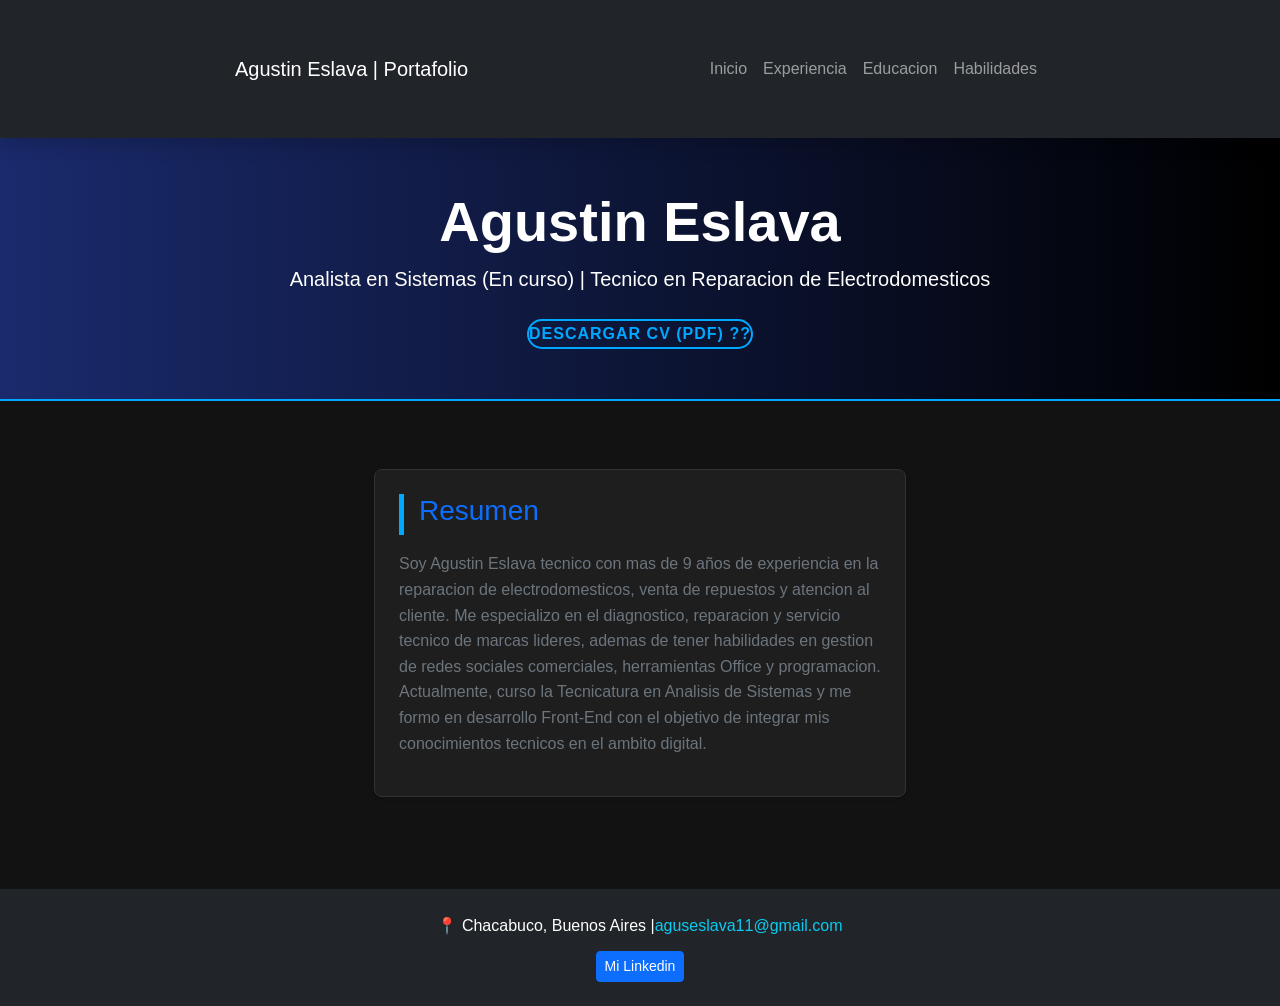
==== index.html @ c9cbd0c2 "Creacion boton descarga y style.css" ====
<!DOCTYPE html>
<html lang="en">
<head>
    <meta charset="UTF-8">
    <meta name="viewport" content="width=device-width, initial-scale=1.0">
    <title>Agustin Eslava | Portafolio</title>
    <link rel="stylesheet" href="style.css">
    <link href="https://cdn.jsdelivr.net/npm/bootstrap@5.3.0/dist/css/bootstrap.min.css" rel="stylesheet">
    <link rel="stylesheet" href="style.css">
</head>
<body>
    <nav class="navbar navbar-expand-lg navbar-dark bg-dark sticky-top shadow">
        <div class="container">
            <a class="navbar-brand" fw-bold href="index.html">Agustin Eslava | Portafolio</a>
            <button class="navbar-toggler" type="button" data-bs-toggle="collapse" data-bs-target="#navbarNav">
                <span class="navbar-toggler-icon"></span>
            </button>

            <div class="collapse navbar-collapse" id="navbarNav">
                <ul class="navbar-nav ms-auto">
                    <li class="nav-item"><a class="nav-link" href="index.html">Inicio</a></li>
                    <li class="nav-item"><a class="nav-link" href="experiencia.html">Experiencia</a></li>
                    <li class="nav-item"><a class="nav-link" href="educacion.html">Educacion</a></li>
                    <li class="nav-item"><a class="nav-link" href="habilidades.html">Habilidades</a></li>

                </ul>
            </div>
        </div>
    </nav>

    <header >
        <h1 class="display-4 fw-bold">Agustin Eslava</h1>
        <p class="lead"> Analista en Sistemas (En curso) | Tecnico en Reparacion de Electrodomesticos</p>
  

    <div class="mt-4">
        <a href="" download="" class="btn-descarga">
            Descargar CV (PDF) ??
        </a>
    </div>
    </header>

    <div class="container my-5">
        <div class="row">
            <div class="col-lg-8 mx-auto">

                <section id="resumen" class="p-4 shadow-sm rounden-3 mb-4">
                    <h2 class="h3 text-primary border-buttom pb-2">Resumen</h2>
                        <p class="text-secondary mt-3">
                            Soy Agustin Eslava tecnico con mas de 9 años de experiencia en la reparacion
                            de electrodomesticos, venta de repuestos y atencion al cliente.
                            Me especializo en el diagnostico, reparacion y servicio tecnico de marcas lideres,
                            ademas de tener habilidades en gestion de redes sociales comerciales, herramientas Office y programacion.
                            Actualmente, curso la Tecnicatura en Analisis de Sistemas y me formo en desarrollo Front-End con el objetivo de integrar mis conocimientos tecnicos en el ambito digital.
                        </p>
                </section>
            </div>
        </div>
    </div>
    
    <footer class="bg-dark text-white text-center py-4 mt-5">
        <p class="mb-1">📍 Chacabuco, Buenos Aires |<a href="maito:aguseslava11@gmail.com" class="text-info">aguseslava11@gmail.com</a> </p>
        <p class="mb-0">
            <a href="https://www.linkedin.com/in/agustin-eslava-4a9761300/" class="btn btn-primary btn-sm mt-2"> Mi Linkedin</a>
        </p>
    </footer>

    <script src="https://cdn.jsdelivr.net/npm/bootstrap@5.3.0/dist/js/bootstrap.bundle.min.js"></script>

</body>
</html>
---- style.css ----
:root{
    --primary: #00a8ff;
    --bg-dark: #121212;
    --card-bg: #1e1e1e;
    --text-color: #e0e0e0;
}

body{
  font-family: 'Segoe UI', sans-serif;
  background-color: var(--bg-dark);
  color: var(--text-color);
  margin: 0;
  line-height: 1.6;
}

header{
    background: linear-gradient(to right, #1a2a6c, #000000);
    color: white;
    text-align: center;
    padding: 50px 20px;
    border-bottom: 2px solid var(--primary);
}

.container{
    max-width: 850px;
    margin: 20px auto;
    padding: 20px;
}

section, .card{
    background-color: var(--card-bg);
    padding: 25px;
    margin-bottom: 25px;
    border-radius: 8px;
    box-shadow: 0 4px 10px rgba(0, 0, 0, 0.5);
    border: 1px solid #333;
}

h2{
    color: var(--primary);
    border-left: 5px solid var(--primary);
    padding-left: 15px;
    margin-top: 0;
}

.skills-grid{
    display: flex;
    flex-wrap: wrap;
    gap: 15px;
}

.skills-grid span{
    background-color: var(--primary);
    color: #000000;
    padding: 10px 20px;
    border-radius: 6px;
    font-weight: bold;
    font-size: 0.95rem;
    display: inline-block;
    transition: transform 0.2s;
}

.skills-grid span.soft-skill{
    background-color: transparent;
    border: 2px solid var(--primary);
    color: var(--primary);
}

.text-secondary{
    color: #a0a0a0;
    font-weight: 3000;
}

.experience-list{
    padding-left: 0;
    list-style: none;
}

.experience-list li{
    background-color: rgba(255, 255, 255, 0.05);
    padding: 12px 15px;
    margin-bottom: 10px;
    border-radius: 6px;
    border-left: 3px solid var(--primary);
    color: var(--text-color);
}

.experience-list li span{
    margin-right: 10px;
}

h3.fw-bold{
    letter-spacing: 0.5px;
}

.education-item{
    background: rgba(255, 255, 255, 0.03);
    border-left: 4px solid var(--primary);
}

.education-item h3{
    color: #ffffff;
}

.education-item p{
    color: #b0b0b0;
    margin-bottom: 0;
}

.estado-cursada{
    color: var(--primary);
    font-weight: bold;
    font-style: italic;
}

.card-tittle{
    color: var(--primary);
}

.card-text{
    color: #b0b0b0;
}

footer{
    text-align: center;
    padding: 30px;
    background: #000000;
    color: white;
}

footer a{
    color: var(--primary);
    text-decoration: none;
}

html{
    scroll-behavior: smooth;
}

.btn-descarga{
    display: inline-block;
    padding: 12px 25 px;
    background-color: transparent;
    color: var(--primary);
    border: 2px solid var(--primary);
    border-radius: 30px;
    text-decoration: none;
    font-weight: bold;
    transition: all 0.3s ease;
    text-transform: uppercase;
    letter-spacing: 1px;
}

.btn-descarga:hover{
    background-color: var(--primary);
    color: #121212;
    box-shadow: 0 0 20px rgba(0, 168, 255, 0.4);
    transform: scale(1.05);
}
---- style.css ----
:root{
    --primary: #00a8ff;
    --bg-dark: #121212;
    --card-bg: #1e1e1e;
    --text-color: #e0e0e0;
}

body{
  font-family: 'Segoe UI', sans-serif;
  background-color: var(--bg-dark);
  color: var(--text-color);
  margin: 0;
  line-height: 1.6;
}

header{
    background: linear-gradient(to right, #1a2a6c, #000000);
    color: white;
    text-align: center;
    padding: 50px 20px;
    border-bottom: 2px solid var(--primary);
}

.container{
    max-width: 850px;
    margin: 20px auto;
    padding: 20px;
}

section, .card{
    background-color: var(--card-bg);
    padding: 25px;
    margin-bottom: 25px;
    border-radius: 8px;
    box-shadow: 0 4px 10px rgba(0, 0, 0, 0.5);
    border: 1px solid #333;
}

h2{
    color: var(--primary);
    border-left: 5px solid var(--primary);
    padding-left: 15px;
    margin-top: 0;
}

.skills-grid{
    display: flex;
    flex-wrap: wrap;
    gap: 15px;
}

.skills-grid span{
    background-color: var(--primary);
    color: #000000;
    padding: 10px 20px;
    border-radius: 6px;
    font-weight: bold;
    font-size: 0.95rem;
    display: inline-block;
    transition: transform 0.2s;
}

.skills-grid span.soft-skill{
    background-color: transparent;
    border: 2px solid var(--primary);
    color: var(--primary);
}

.text-secondary{
    color: #a0a0a0;
    font-weight: 3000;
}

.experience-list{
    padding-left: 0;
    list-style: none;
}

.experience-list li{
    background-color: rgba(255, 255, 255, 0.05);
    padding: 12px 15px;
    margin-bottom: 10px;
    border-radius: 6px;
    border-left: 3px solid var(--primary);
    color: var(--text-color);
}

.experience-list li span{
    margin-right: 10px;
}

h3.fw-bold{
    letter-spacing: 0.5px;
}

.education-item{
    background: rgba(255, 255, 255, 0.03);
    border-left: 4px solid var(--primary);
}

.education-item h3{
    color: #ffffff;
}

.education-item p{
    color: #b0b0b0;
    margin-bottom: 0;
}

.estado-cursada{
    color: var(--primary);
    font-weight: bold;
    font-style: italic;
}

.card-tittle{
    color: var(--primary);
}

.card-text{
    color: #b0b0b0;
}

footer{
    text-align: center;
    padding: 30px;
    background: #000000;
    color: white;
}

footer a{
    color: var(--primary);
    text-decoration: none;
}

html{
    scroll-behavior: smooth;
}

.btn-descarga{
    display: inline-block;
    padding: 12px 25 px;
    background-color: transparent;
    color: var(--primary);
    border: 2px solid var(--primary);
    border-radius: 30px;
    text-decoration: none;
    font-weight: bold;
    transition: all 0.3s ease;
    text-transform: uppercase;
    letter-spacing: 1px;
}

.btn-descarga:hover{
    background-color: var(--primary);
    color: #121212;
    box-shadow: 0 0 20px rgba(0, 168, 255, 0.4);
    transform: scale(1.05);
}
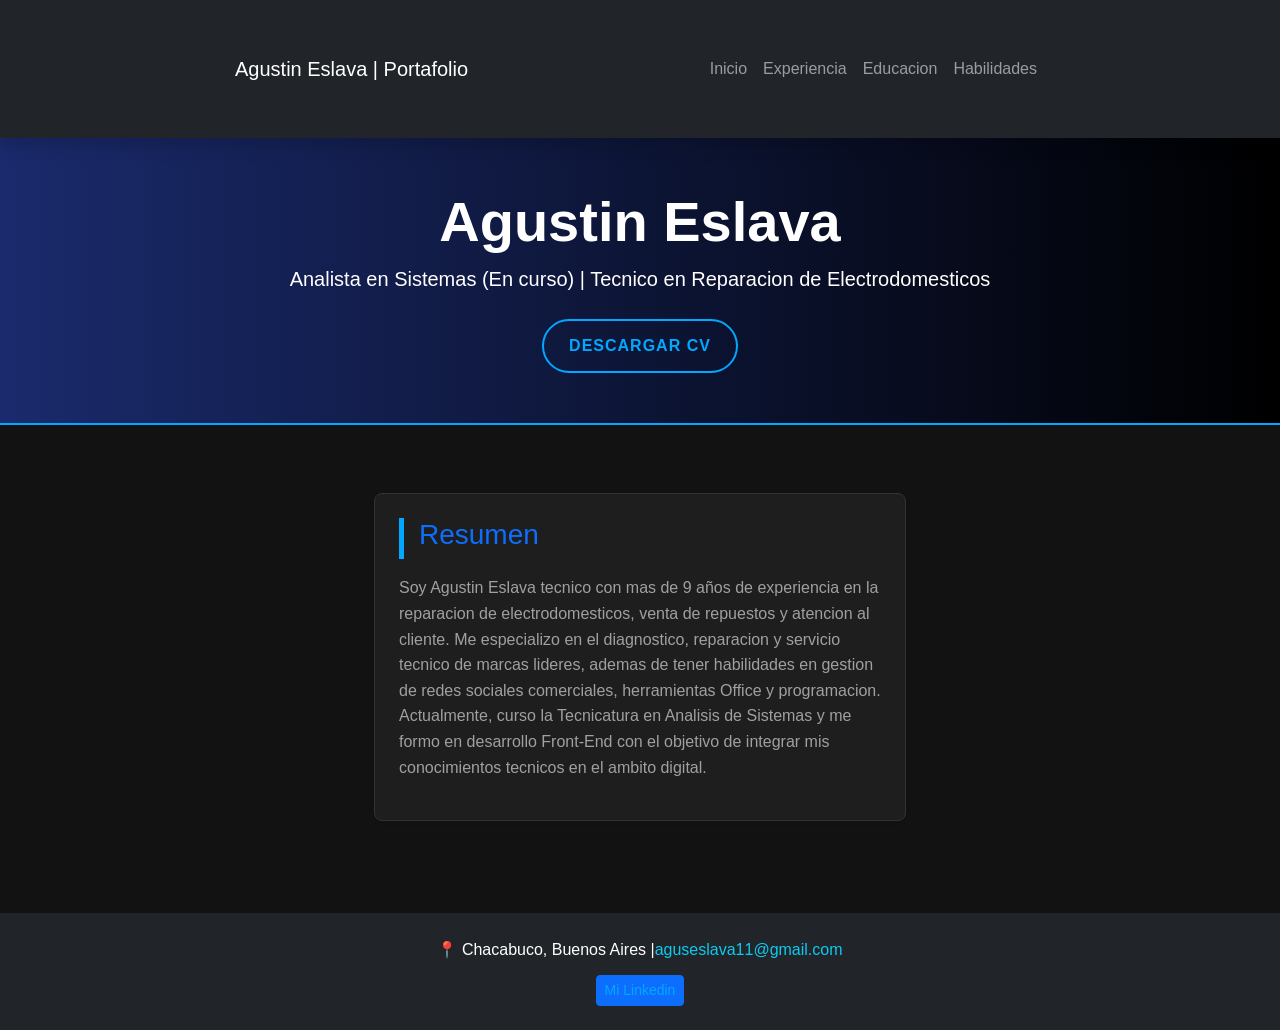
==== commit cf6f8340: "Modificacion CSS" ====
--- a/index.html
+++ b/index.html
@@ -34,8 +34,8 @@
   
 
     <div class="mt-4">
-        <a href="" download="" class="btn-descarga">
-            Descargar CV (PDF) ??
+        <a href="docs/CV_Agustin_Eslava.pdf" download="CV_Agustin_Eslava" class="btn-descarga">
+            Descargar CV 
         </a>
     </div>
     </header>
--- a/style.css
+++ b/style.css
@@ -1,149 +1,162 @@
-:root{
-    --primary: #00a8ff;
-    --bg-dark: #121212;
-    --card-bg: #1e1e1e;
-    --text-color: #e0e0e0;
+:root {
+    --primary: #00a8ff;       /* El azul brillante para los bordes y títulos */
+    --bg-dark: #121212;      /* Fondo principal oscuro */
+    --card-bg: #1e1e1e;      /* Fondo de las secciones */
+    --text-color: #e0e0e0;   /* Texto claro */
 }
 
-body{
-  font-family: 'Segoe UI', sans-serif;
-  background-color: var(--bg-dark);
-  color: var(--text-color);
-  margin: 0;
-  line-height: 1.6;
+body {
+    font-family: 'Segoe UI', sans-serif;
+    background-color: var(--bg-dark) !important;
+    color: var(--text-color) !important;
+    margin: 0;
+    line-height: 1.6;
 }
 
-header{
-    background: linear-gradient(to right, #1a2a6c, #000000);
-    color: white;
+header {
+    background: linear-gradient(to right, #1a2a6c, #000000) !important;
+    color: white !important;
     text-align: center;
     padding: 50px 20px;
     border-bottom: 2px solid var(--primary);
 }
 
-.container{
+.container {
     max-width: 850px;
     margin: 20px auto;
     padding: 20px;
+    
 }
 
-section, .card{
-    background-color: var(--card-bg);
+section, .card {
+    background-color: var(--card-bg) !important;
     padding: 25px;
     margin-bottom: 25px;
     border-radius: 8px;
-    box-shadow: 0 4px 10px rgba(0, 0, 0, 0.5);
-    border: 1px solid #333;
+    box-shadow: 0 4px 10px rgba(0,0,0,0.5) !important;
+    border: 1px solid #333 !important; /* Borde sutil para separar del fondo */
 }
 
-h2{
-    color: var(--primary);
-    border-left: 5px solid var(--primary);
+/* Este es el cambio que pediste para el costado del recuadro */
+h2 {
+    color: var(--primary) !important;
+    border-left: 5px solid var(--primary) !important; /* La barra lateral azul */
     padding-left: 15px;
     margin-top: 0;
 }
 
-.skills-grid{
+/* Esto asegura que las cajas de habilidades usen el flexbox que definiste */
+.skills-grid {
     display: flex;
     flex-wrap: wrap;
     gap: 15px;
 }
 
-.skills-grid span{
-    background-color: var(--primary);
-    color: #000000;
+/* Estilo para habilidades blandas (con borde en vez de fondo sólido) */
+/* Estilo de los recuadros de colores (Técnicas) */
+.skills-grid span {
+    background-color: var(--primary) !important; /* El azul brillante que definiste */
+    color: #000000 !important; /* Texto negro para que resalte sobre el azul */
     padding: 10px 20px;
     border-radius: 6px;
     font-weight: bold;
     font-size: 0.95rem;
     display: inline-block;
-    transition: transform 0.2s;
+    transition: transform 0.2s; /* Efecto visual al pasar el mouse */
 }
 
-.skills-grid span.soft-skill{
-    background-color: transparent;
-    border: 2px solid var(--primary);
-    color: var(--primary);
+/* Estilo específico para las Habilidades Blandas (Solo borde, sin fondo sólido) */
+.skills-grid span.soft-skill {
+    background-color: transparent !important;
+    color: var(--primary) !important;
+    border: 2px solid var(--primary) !important;
 }
 
-.text-secondary{
-    color: #a0a0a0;
-    font-weight: 3000;
+/* Mejora para los títulos secundarios */
+/* Color para los subtítulos (Programación, Soporte, etc) */
+.text-secondary {
+    color: #a0a0a0 !important;
+    font-weight: 300;
 }
 
-.experience-list{
+/* Estilo para la lista de experiencia */
+.experience-list {
+    list-style: none;
     padding-left: 0;
-    list-style: none;
 }
 
-.experience-list li{
-    background-color: rgba(255, 255, 255, 0.05);
+.experience-list li {
+    background-color: rgba(255, 255, 255, 0.05); /* Un fondo muy sutil para cada ítem */
+    margin-bottom: 10px;
     padding: 12px 15px;
-    margin-bottom: 10px;
     border-radius: 6px;
-    border-left: 3px solid var(--primary);
+    border-left: 3px solid var(--primary); /* Una línea azul a la izquierda */
     color: var(--text-color);
 }
 
-.experience-list li span{
+.experience-list li span {
     margin-right: 10px;
 }
 
-h3.fw-bold{
+/* Para que los títulos de las empresas resalten */
+h3.fw-bold {
     letter-spacing: 0.5px;
 }
 
-.education-item{
-    background: rgba(255, 255, 255, 0.03);
-    border-left: 4px solid var(--primary);
+.educacion-item {
+    background: rgba(255, 255, 255, 0.03) !important; /* El fondo sutil que tenías */
+    border-left: 4px solid var(--primary); /* Un detalle visual para resaltar */
 }
 
-.education-item h3{
-    color: #ffffff;
+.educacion-item h3 {
+    color: #ffffff !important; /* Forzamos el blanco para el título */
 }
 
-.education-item p{
-    color: #b0b0b0;
+.educacion-item p {
+    color: #b0b0b0 !important; /* El gris secundario */
     margin-bottom: 0;
 }
 
-.estado-cursada{
-    color: var(--primary);
+/* El texto "En curso" */
+.estado-cursada {
+    color: var(--primary) !important;
     font-weight: bold;
     font-style: italic;
 }
 
-.card-tittle{
-    color: var(--primary);
+/* Estilo para los títulos de las Cards de certificación */
+.card-title {
+    color: var(--primary) !important;
 }
 
-.card-text{
-    color: #b0b0b0;
+.card-text {
+    color: #b0b0b0 !important;
 }
 
-footer{
+footer {
     text-align: center;
     padding: 30px;
-    background: #000000;
+    background: #000000 !important;
     color: white;
 }
 
-footer a{
-    color: var(--primary);
+footer a {
+    color: var(--primary) !important;
     text-decoration: none;
 }
 
-html{
+/* Suavizar el scroll al usar la Navbar */
+html {
     scroll-behavior: smooth;
 }
-
-.btn-descarga{
+ 
+.btn-descarga {
     display: inline-block;
-    padding: 12px 25 px;
+    padding: 12px 25px;
     background-color: transparent;
-    color: var(--primary);
+    color: var(--primary) !important;
     border: 2px solid var(--primary);
-    border-radius: 30px;
+    border-radius: 30px; /* Bordes redondeados modernos */
     text-decoration: none;
     font-weight: bold;
     transition: all 0.3s ease;
@@ -151,9 +164,9 @@
     letter-spacing: 1px;
 }
 
-.btn-descarga:hover{
+.btn-descarga:hover {
     background-color: var(--primary);
-    color: #121212;
-    box-shadow: 0 0 20px rgba(0, 168, 255, 0.4);
-    transform: scale(1.05);
-}
+    color: #121212 !important; /* El texto se vuelve oscuro al pasar el mouse */
+    box-shadow: 0 0 20px rgba(0, 168, 255, 0.4); /* Efecto de brillo azul */
+    transform: scale(1.05); /* Se agranda apenas un poquito */
+}
--- a/style.css
+++ b/style.css
@@ -1,149 +1,162 @@
-:root{
-    --primary: #00a8ff;
-    --bg-dark: #121212;
-    --card-bg: #1e1e1e;
-    --text-color: #e0e0e0;
+:root {
+    --primary: #00a8ff;       /* El azul brillante para los bordes y títulos */
+    --bg-dark: #121212;      /* Fondo principal oscuro */
+    --card-bg: #1e1e1e;      /* Fondo de las secciones */
+    --text-color: #e0e0e0;   /* Texto claro */
 }
 
-body{
-  font-family: 'Segoe UI', sans-serif;
-  background-color: var(--bg-dark);
-  color: var(--text-color);
-  margin: 0;
-  line-height: 1.6;
+body {
+    font-family: 'Segoe UI', sans-serif;
+    background-color: var(--bg-dark) !important;
+    color: var(--text-color) !important;
+    margin: 0;
+    line-height: 1.6;
 }
 
-header{
-    background: linear-gradient(to right, #1a2a6c, #000000);
-    color: white;
+header {
+    background: linear-gradient(to right, #1a2a6c, #000000) !important;
+    color: white !important;
     text-align: center;
     padding: 50px 20px;
     border-bottom: 2px solid var(--primary);
 }
 
-.container{
+.container {
     max-width: 850px;
     margin: 20px auto;
     padding: 20px;
+    
 }
 
-section, .card{
-    background-color: var(--card-bg);
+section, .card {
+    background-color: var(--card-bg) !important;
     padding: 25px;
     margin-bottom: 25px;
     border-radius: 8px;
-    box-shadow: 0 4px 10px rgba(0, 0, 0, 0.5);
-    border: 1px solid #333;
+    box-shadow: 0 4px 10px rgba(0,0,0,0.5) !important;
+    border: 1px solid #333 !important; /* Borde sutil para separar del fondo */
 }
 
-h2{
-    color: var(--primary);
-    border-left: 5px solid var(--primary);
+/* Este es el cambio que pediste para el costado del recuadro */
+h2 {
+    color: var(--primary) !important;
+    border-left: 5px solid var(--primary) !important; /* La barra lateral azul */
     padding-left: 15px;
     margin-top: 0;
 }
 
-.skills-grid{
+/* Esto asegura que las cajas de habilidades usen el flexbox que definiste */
+.skills-grid {
     display: flex;
     flex-wrap: wrap;
     gap: 15px;
 }
 
-.skills-grid span{
-    background-color: var(--primary);
-    color: #000000;
+/* Estilo para habilidades blandas (con borde en vez de fondo sólido) */
+/* Estilo de los recuadros de colores (Técnicas) */
+.skills-grid span {
+    background-color: var(--primary) !important; /* El azul brillante que definiste */
+    color: #000000 !important; /* Texto negro para que resalte sobre el azul */
     padding: 10px 20px;
     border-radius: 6px;
     font-weight: bold;
     font-size: 0.95rem;
     display: inline-block;
-    transition: transform 0.2s;
+    transition: transform 0.2s; /* Efecto visual al pasar el mouse */
 }
 
-.skills-grid span.soft-skill{
-    background-color: transparent;
-    border: 2px solid var(--primary);
-    color: var(--primary);
+/* Estilo específico para las Habilidades Blandas (Solo borde, sin fondo sólido) */
+.skills-grid span.soft-skill {
+    background-color: transparent !important;
+    color: var(--primary) !important;
+    border: 2px solid var(--primary) !important;
 }
 
-.text-secondary{
-    color: #a0a0a0;
-    font-weight: 3000;
+/* Mejora para los títulos secundarios */
+/* Color para los subtítulos (Programación, Soporte, etc) */
+.text-secondary {
+    color: #a0a0a0 !important;
+    font-weight: 300;
 }
 
-.experience-list{
+/* Estilo para la lista de experiencia */
+.experience-list {
+    list-style: none;
     padding-left: 0;
-    list-style: none;
 }
 
-.experience-list li{
-    background-color: rgba(255, 255, 255, 0.05);
+.experience-list li {
+    background-color: rgba(255, 255, 255, 0.05); /* Un fondo muy sutil para cada ítem */
+    margin-bottom: 10px;
     padding: 12px 15px;
-    margin-bottom: 10px;
     border-radius: 6px;
-    border-left: 3px solid var(--primary);
+    border-left: 3px solid var(--primary); /* Una línea azul a la izquierda */
     color: var(--text-color);
 }
 
-.experience-list li span{
+.experience-list li span {
     margin-right: 10px;
 }
 
-h3.fw-bold{
+/* Para que los títulos de las empresas resalten */
+h3.fw-bold {
     letter-spacing: 0.5px;
 }
 
-.education-item{
-    background: rgba(255, 255, 255, 0.03);
-    border-left: 4px solid var(--primary);
+.educacion-item {
+    background: rgba(255, 255, 255, 0.03) !important; /* El fondo sutil que tenías */
+    border-left: 4px solid var(--primary); /* Un detalle visual para resaltar */
 }
 
-.education-item h3{
-    color: #ffffff;
+.educacion-item h3 {
+    color: #ffffff !important; /* Forzamos el blanco para el título */
 }
 
-.education-item p{
-    color: #b0b0b0;
+.educacion-item p {
+    color: #b0b0b0 !important; /* El gris secundario */
     margin-bottom: 0;
 }
 
-.estado-cursada{
-    color: var(--primary);
+/* El texto "En curso" */
+.estado-cursada {
+    color: var(--primary) !important;
     font-weight: bold;
     font-style: italic;
 }
 
-.card-tittle{
-    color: var(--primary);
+/* Estilo para los títulos de las Cards de certificación */
+.card-title {
+    color: var(--primary) !important;
 }
 
-.card-text{
-    color: #b0b0b0;
+.card-text {
+    color: #b0b0b0 !important;
 }
 
-footer{
+footer {
     text-align: center;
     padding: 30px;
-    background: #000000;
+    background: #000000 !important;
     color: white;
 }
 
-footer a{
-    color: var(--primary);
+footer a {
+    color: var(--primary) !important;
     text-decoration: none;
 }
 
-html{
+/* Suavizar el scroll al usar la Navbar */
+html {
     scroll-behavior: smooth;
 }
-
-.btn-descarga{
+ 
+.btn-descarga {
     display: inline-block;
-    padding: 12px 25 px;
+    padding: 12px 25px;
     background-color: transparent;
-    color: var(--primary);
+    color: var(--primary) !important;
     border: 2px solid var(--primary);
-    border-radius: 30px;
+    border-radius: 30px; /* Bordes redondeados modernos */
     text-decoration: none;
     font-weight: bold;
     transition: all 0.3s ease;
@@ -151,9 +164,9 @@
     letter-spacing: 1px;
 }
 
-.btn-descarga:hover{
+.btn-descarga:hover {
     background-color: var(--primary);
-    color: #121212;
-    box-shadow: 0 0 20px rgba(0, 168, 255, 0.4);
-    transform: scale(1.05);
-}
+    color: #121212 !important; /* El texto se vuelve oscuro al pasar el mouse */
+    box-shadow: 0 0 20px rgba(0, 168, 255, 0.4); /* Efecto de brillo azul */
+    transform: scale(1.05); /* Se agranda apenas un poquito */
+}
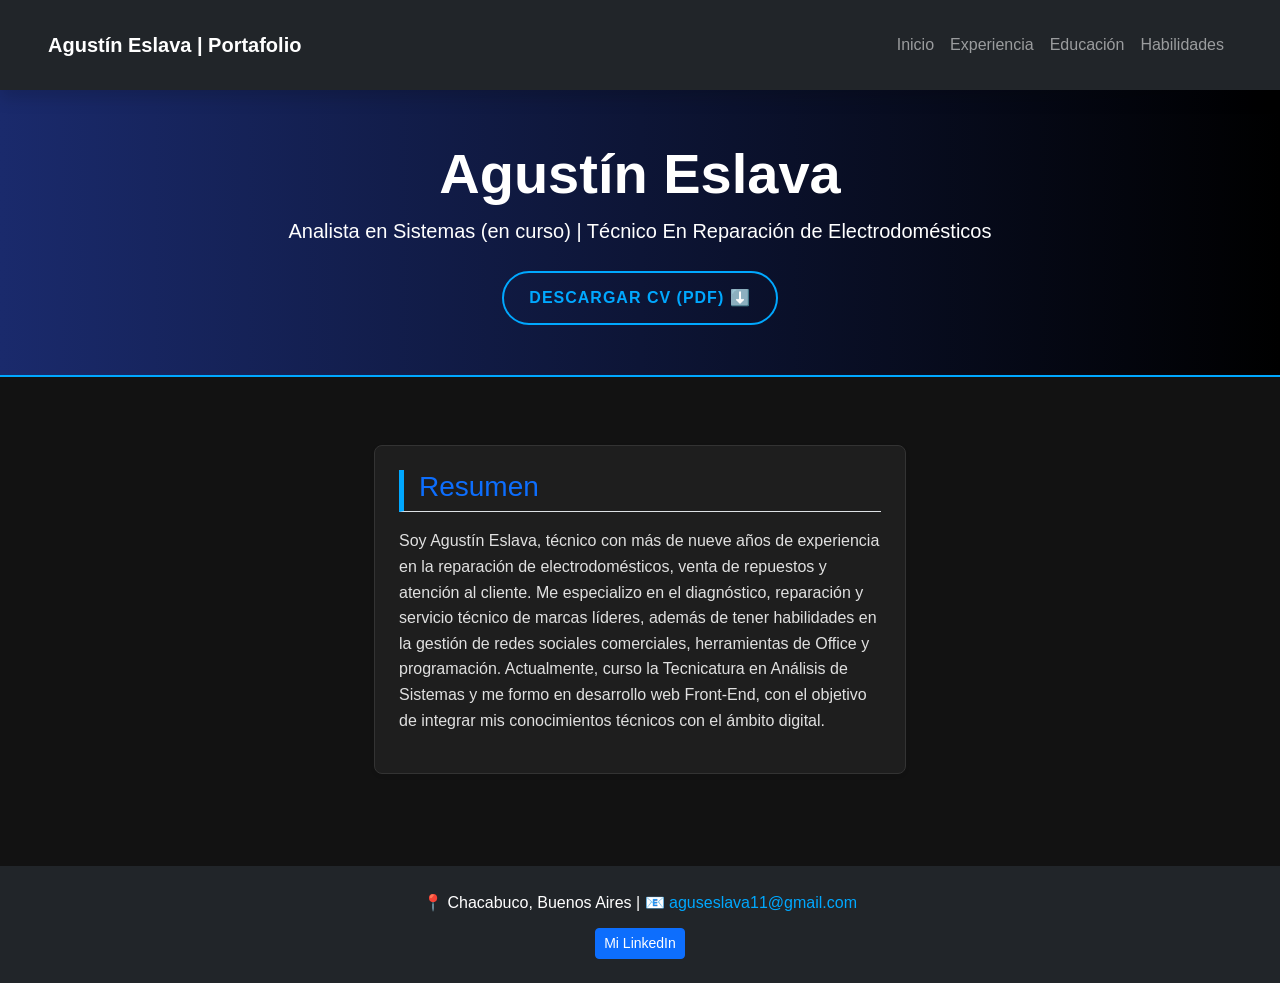
==== commit daf60abd: "Merge pull request #1 from agustineslava/developer Developer" ====
--- a/index.html
+++ b/index.html
@@ -1,71 +1,73 @@
 <!DOCTYPE html>
-<html lang="en">
+<html lang="es">
 <head>
     <meta charset="UTF-8">
     <meta name="viewport" content="width=device-width, initial-scale=1.0">
-    <title>Agustin Eslava | Portafolio</title>
-    <link rel="stylesheet" href="style.css">
+    <title>Agustín Eslava | Portafolio</title>
     <link href="https://cdn.jsdelivr.net/npm/bootstrap@5.3.0/dist/css/bootstrap.min.css" rel="stylesheet">
     <link rel="stylesheet" href="style.css">
 </head>
 <body>
-    <nav class="navbar navbar-expand-lg navbar-dark bg-dark sticky-top shadow">
-        <div class="container">
-            <a class="navbar-brand" fw-bold href="index.html">Agustin Eslava | Portafolio</a>
-            <button class="navbar-toggler" type="button" data-bs-toggle="collapse" data-bs-target="#navbarNav">
-                <span class="navbar-toggler-icon"></span>
-            </button>
+    <nav class="navbar navbar-expand-lg navbar-dark bg-dark sticky-top shadow py-4">
+        <div class="container-fluid px-5">
+        <a class="navbar-brand fw-bold" href="index.html">Agustín Eslava | Portafolio</a>
 
-            <div class="collapse navbar-collapse" id="navbarNav">
-                <ul class="navbar-nav ms-auto">
-                    <li class="nav-item"><a class="nav-link" href="index.html">Inicio</a></li>
-                    <li class="nav-item"><a class="nav-link" href="experiencia.html">Experiencia</a></li>
-                    <li class="nav-item"><a class="nav-link" href="educacion.html">Educacion</a></li>
-                    <li class="nav-item"><a class="nav-link" href="habilidades.html">Habilidades</a></li>
+        <button class="navbar-toggler" type="button" data-bs-toggle="collapse" data-bs-target="#navbarNav">
+            <span class="navbar-toggler-icon"></span>
+        </button>
 
-                </ul>
-            </div>
+        <div class="collapse navbar-collapse" id="navbarNav">
+            <ul class="navbar-nav ms-auto">
+                <li class="nav-item"><a class="nav-link" href="index.html">Inicio</a></li>
+                <li class="nav-item"><a class="nav-link" href="experiencia.html">Experiencia</a></li>
+                <li class="nav-item"><a class="nav-link" href="educacion.html">Educación</a></li>
+                <li class="nav-item"><a class="nav-link" href="habilidades.html">Habilidades</a></li>
+            </ul>
         </div>
-    </nav>
+    </div>
+</nav>
 
-    <header >
-        <h1 class="display-4 fw-bold">Agustin Eslava</h1>
-        <p class="lead"> Analista en Sistemas (En curso) | Tecnico en Reparacion de Electrodomesticos</p>
-  
-
-    <div class="mt-4">
-        <a href="docs/CV_Agustin_Eslava.pdf" download="CV_Agustin_Eslava" class="btn-descarga">
-            Descargar CV 
-        </a>
-    </div>
+    <header>
+        <h1 class="display-4 fw-bold">Agustín Eslava</h1>
+        <p class="lead">Analista en Sistemas (en curso) | Técnico En Reparación de Electrodomésticos</p>
+        <div class="mt-4">
+            <a href="docs/CV_Agustin_Eslava.pdf" download="CV_Agustin_Eslava" class="btn-descarga">
+            Descargar CV (PDF) ⬇️
+            </a>
+        </div>
     </header>
 
     <div class="container my-5">
         <div class="row">
             <div class="col-lg-8 mx-auto">
+                
+                <section id="resumen" class=" p-4 shadow-sm rounded-3 mb-4">
+                    <h2 class="h3 text-primary border-bottom pb-2">Resumen</h2>
+                    <p class="mt-3">
+                        Soy Agustín Eslava, técnico con más de nueve años de experiencia  en la 
+                        reparación de electrodomésticos, venta de repuestos y atención al cliente. 
+                        Me especializo en el diagnóstico, reparación y servicio técnico de marcas líderes, 
+                        además de tener habilidades en la gestión de redes sociales comerciales, herramientas de Office y programación. 
+                        Actualmente, curso la Tecnicatura en Análisis de Sistemas  y me formo en desarrollo web Front-End, 
+                        con el objetivo de integrar mis conocimientos técnicos con el ámbito digital.
+                    </p>
+                </section>
 
-                <section id="resumen" class="p-4 shadow-sm rounden-3 mb-4">
-                    <h2 class="h3 text-primary border-buttom pb-2">Resumen</h2>
-                        <p class="text-secondary mt-3">
-                            Soy Agustin Eslava tecnico con mas de 9 años de experiencia en la reparacion
-                            de electrodomesticos, venta de repuestos y atencion al cliente.
-                            Me especializo en el diagnostico, reparacion y servicio tecnico de marcas lideres,
-                            ademas de tener habilidades en gestion de redes sociales comerciales, herramientas Office y programacion.
-                            Actualmente, curso la Tecnicatura en Analisis de Sistemas y me formo en desarrollo Front-End con el objetivo de integrar mis conocimientos tecnicos en el ambito digital.
-                        </p>
-                </section>
+                
             </div>
         </div>
     </div>
+
     
     <footer class="bg-dark text-white text-center py-4 mt-5">
-        <p class="mb-1">📍 Chacabuco, Buenos Aires |<a href="maito:aguseslava11@gmail.com" class="text-info">aguseslava11@gmail.com</a> </p>
+        <p class="mb-1">📍 Chacabuco, Buenos Aires | <a href="mailto:aguseslava11@gmail.com"> 📧 aguseslava11@gmail.com</a> </p>
         <p class="mb-0">
-            <a href="https://www.linkedin.com/in/agustin-eslava-4a9761300/" class="btn btn-primary btn-sm mt-2"> Mi Linkedin</a>
+            <a href="https://www.linkedin.com/in/agustin-eslava-4a9761300/" target="_blank" rel="noopener" class="btn btn-primary btn-sm mt-2 text-white">
+                Mi LinkedIn 
+            </a>
         </p>
     </footer>
+    <script src="https://cdn.jsdelivr.net/npm/bootstrap@5.3.0/dist/js/bootstrap.bundle.min.js"></script>
+</body>
+</html>
 
-    <script src="https://cdn.jsdelivr.net/npm/bootstrap@5.3.0/dist/js/bootstrap.bundle.min.js"></script>
-
-</body>
-</html>
--- a/style.css
+++ b/style.css
@@ -37,7 +37,6 @@
     border: 1px solid #333 !important; /* Borde sutil para separar del fondo */
 }
 
-/* Este es el cambio que pediste para el costado del recuadro */
 h2 {
     color: var(--primary) !important;
     border-left: 5px solid var(--primary) !important; /* La barra lateral azul */
@@ -45,7 +44,6 @@
     margin-top: 0;
 }
 
-/* Esto asegura que las cajas de habilidades usen el flexbox que definiste */
 .skills-grid {
     display: flex;
     flex-wrap: wrap;
@@ -55,7 +53,7 @@
 /* Estilo para habilidades blandas (con borde en vez de fondo sólido) */
 /* Estilo de los recuadros de colores (Técnicas) */
 .skills-grid span {
-    background-color: var(--primary) !important; /* El azul brillante que definiste */
+    background-color: var(--primary) !important; /* El azul brillante */
     color: #000000 !important; /* Texto negro para que resalte sobre el azul */
     padding: 10px 20px;
     border-radius: 6px;
@@ -72,7 +70,6 @@
     border: 2px solid var(--primary) !important;
 }
 
-/* Mejora para los títulos secundarios */
 /* Color para los subtítulos (Programación, Soporte, etc) */
 .text-secondary {
     color: #a0a0a0 !important;
@@ -86,7 +83,7 @@
 }
 
 .experience-list li {
-    background-color: rgba(255, 255, 255, 0.05); /* Un fondo muy sutil para cada ítem */
+    background-color: rgba(255, 255, 255, 0.05); /* Un fondo para cada ítem */
     margin-bottom: 10px;
     padding: 12px 15px;
     border-radius: 6px;
@@ -104,7 +101,7 @@
 }
 
 .educacion-item {
-    background: rgba(255, 255, 255, 0.03) !important; /* El fondo sutil que tenías */
+    background: rgba(255, 255, 255, 0.03) !important; /* El fondo  */
     border-left: 4px solid var(--primary); /* Un detalle visual para resaltar */
 }
 
@@ -149,7 +146,7 @@
 html {
     scroll-behavior: smooth;
 }
- 
+
 .btn-descarga {
     display: inline-block;
     padding: 12px 25px;
@@ -166,7 +163,48 @@
 
 .btn-descarga:hover {
     background-color: var(--primary);
-    color: #121212 !important; /* El texto se vuelve oscuro al pasar el mouse */
+    color: #121212 !important; /* El texto se pone oscuro al pasar el mouse */
     box-shadow: 0 0 20px rgba(0, 168, 255, 0.4); /* Efecto de brillo azul */
-    transform: scale(1.05); /* Se agranda apenas un poquito */
+    transform: scale(1.05); /* Se agranda  un poquito */
+}
+
+.icon-skill {
+    width: 24px;         /* Tamaño del icono */
+    height: 24px;        /* Mantiene la proporción */
+    object-fit: contain; /* Asegura que la imagen no se deforme */
+    margin-right: 8px;   /* Espacio entre el icono y el texto */
+    vertical-align: middle; /* Alinea el icono al centro del texto */
+    filter: drop-shadow(0 0 2px rgba(0,0,0,0.5)); /* Les da un poquito de profundidad */
+    transition: transform 0.3s ease;
+}
+
+/* Efecto hover: el icono resalta cuando pasa el mouse por el span */
+.skills-grid span:hover .icon-skill {
+    transform: scale(1.4) rotate(-5deg);
+}
+
+/*  Efecto pasar el mouse por el botón de LinkedIn */
+.btn-primary:hover {
+    background-color: #ffffff !important; /* El fondo  blanco */
+    color: var(--primary) !important;      /* El texto  azul */
+    border-color: #ffffff !important;
+}
+
+/* Estilo base para el enlace de Instagram en el título */
+.btn-instagram {
+    color: white; /* Color inicial blanco */
+    text-decoration: none;
+    padding: 5px 15px;
+    border: 2px solid transparent; /*  espacio para el borde */
+    border-radius: 6px;
+    transition: all 0.3s ease;
+    display: inline-block;
+}
+
+/* Efecto Hover  */
+.btn-instagram:hover {
+    background-color: #ffffff !important; /* Fondo blanco */
+    color: var(--primary) !important;      /* Texto azul brillante */
+    border-color: #ffffff !important;    /* Borde blanco */
+    transform: translateY(-2px);         /* Pequeño salto hacia arriba */
 }
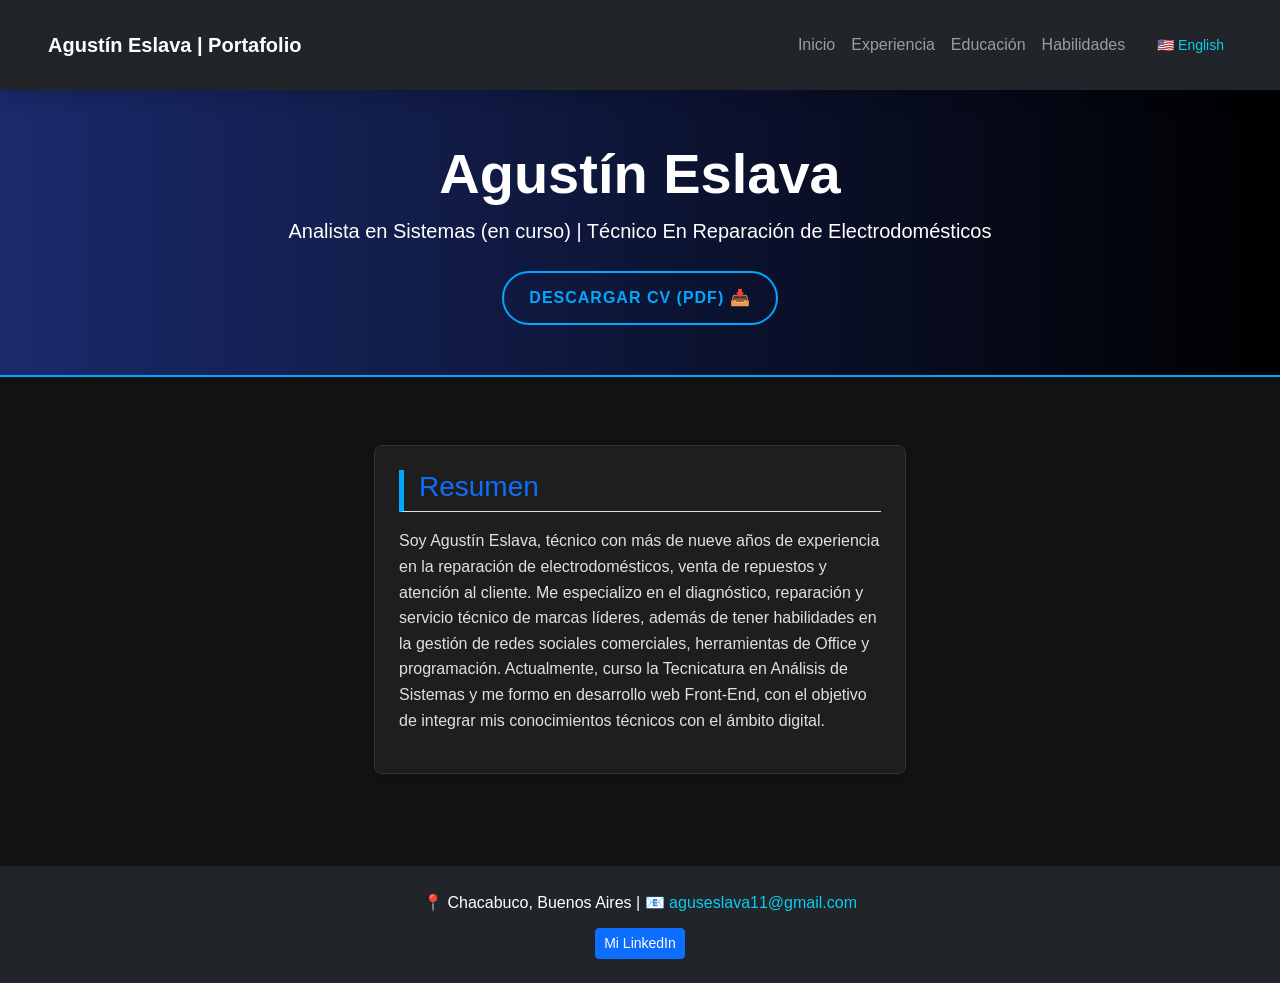
==== commit 47d79e3f: "Refactor navbar and header structure in index.html se agrego boton idiomas" ====
--- a/index.html
+++ b/index.html
@@ -10,29 +10,32 @@
 <body>
     <nav class="navbar navbar-expand-lg navbar-dark bg-dark sticky-top shadow py-4">
         <div class="container-fluid px-5">
-        <a class="navbar-brand fw-bold" href="index.html">Agustín Eslava | Portafolio</a>
+            <a class="navbar-brand fw-bold" href="index.html">Agustín Eslava | Portafolio</a>
 
-        <button class="navbar-toggler" type="button" data-bs-toggle="collapse" data-bs-target="#navbarNav">
-            <span class="navbar-toggler-icon"></span>
-        </button>
+            <button class="navbar-toggler" type="button" data-bs-toggle="collapse" data-bs-target="#navbarNav">
+                <span class="navbar-toggler-icon"></span>
+            </button>
 
-        <div class="collapse navbar-collapse" id="navbarNav">
-            <ul class="navbar-nav ms-auto">
-                <li class="nav-item"><a class="nav-link" href="index.html">Inicio</a></li>
-                <li class="nav-item"><a class="nav-link" href="experiencia.html">Experiencia</a></li>
-                <li class="nav-item"><a class="nav-link" href="educacion.html">Educación</a></li>
-                <li class="nav-item"><a class="nav-link" href="habilidades.html">Habilidades</a></li>
-            </ul>
+            <div class="collapse navbar-collapse" id="navbarNav">
+                <ul class="navbar-nav ms-auto align-items-center">
+                    <li class="nav-item"><a class="nav-link" href="index.html" data-section="nav" data-value="inicio">Inicio</a></li>
+                    <li class="nav-item"><a class="nav-link" href="experiencia.html" data-section="nav" data-value="experiencia">Experiencia</a></li>
+                    <li class="nav-item"><a class="nav-link" href="educacion.html" data-section="nav" data-value="educacion">Educación</a></li>
+                    <li class="nav-item"><a class="nav-link" href="habilidades.html" data-section="nav" data-value="habilidades">Habilidades</a></li>
+                    <li class="nav-item ms-lg-3">
+                        <button id="btn-idioma" class="btn btn-outline-info btn-sm border-0">🇺🇸 English</button>
+                    </li>
+                </ul>
+            </div>
         </div>
-    </div>
-</nav>
+    </nav>
 
     <header>
         <h1 class="display-4 fw-bold">Agustín Eslava</h1>
-        <p class="lead">Analista en Sistemas (en curso) | Técnico En Reparación de Electrodomésticos</p>
+        <p class="lead" data-section="header" data-value="subtitulo">Analista en Sistemas (en curso) | Técnico En Reparación de Electrodomésticos</p>
         <div class="mt-4">
-            <a href="docs/CV_Agustin_Eslava.pdf" download="CV_Agustin_Eslava" class="btn-descarga">
-            Descargar CV (PDF) ⬇️
+            <a href="docs/CV_Agustin_Eslava.pdf" download="CV_Agustin_Eslava" class="btn-descarga" data-section="header" data-value="boton-cv">
+                Descargar CV (PDF) 📥
             </a>
         </div>
     </header>
@@ -40,34 +43,31 @@
     <div class="container my-5">
         <div class="row">
             <div class="col-lg-8 mx-auto">
-                
                 <section id="resumen" class=" p-4 shadow-sm rounded-3 mb-4">
-                    <h2 class="h3 text-primary border-bottom pb-2">Resumen</h2>
-                    <p class="mt-3">
-                        Soy Agustín Eslava, técnico con más de nueve años de experiencia  en la 
+                    <h2 class="h3 text-primary border-bottom pb-2" data-section="resumen" data-value="titulo">Resumen</h2>
+                    <p class="mt-3" data-section="resumen" data-value="texto">
+                        Soy Agustín Eslava, técnico con más de nueve años de experiencia en la 
                         reparación de electrodomésticos, venta de repuestos y atención al cliente. 
                         Me especializo en el diagnóstico, reparación y servicio técnico de marcas líderes, 
                         además de tener habilidades en la gestión de redes sociales comerciales, herramientas de Office y programación. 
-                        Actualmente, curso la Tecnicatura en Análisis de Sistemas  y me formo en desarrollo web Front-End, 
+                        Actualmente, curso la Tecnicatura en Análisis de Sistemas y me formo en desarrollo web Front-End, 
                         con el objetivo de integrar mis conocimientos técnicos con el ámbito digital.
                     </p>
                 </section>
-
-                
             </div>
         </div>
     </div>
 
-    
     <footer class="bg-dark text-white text-center py-4 mt-5">
-        <p class="mb-1">📍 Chacabuco, Buenos Aires | <a href="mailto:aguseslava11@gmail.com"> 📧 aguseslava11@gmail.com</a> </p>
+        <p class="mb-1">📍 Chacabuco, Buenos Aires | 📧 <a href="mailto:aguseslava11@gmail.com" class="text-info"> aguseslava11@gmail.com</a> </p>
         <p class="mb-0">
             <a href="https://www.linkedin.com/in/agustin-eslava-4a9761300/" target="_blank" rel="noopener" class="btn btn-primary btn-sm mt-2 text-white">
                 Mi LinkedIn 
             </a>
         </p>
     </footer>
+
     <script src="https://cdn.jsdelivr.net/npm/bootstrap@5.3.0/dist/js/bootstrap.bundle.min.js"></script>
+    <script src="idioma.js"></script>
 </body>
 </html>
-
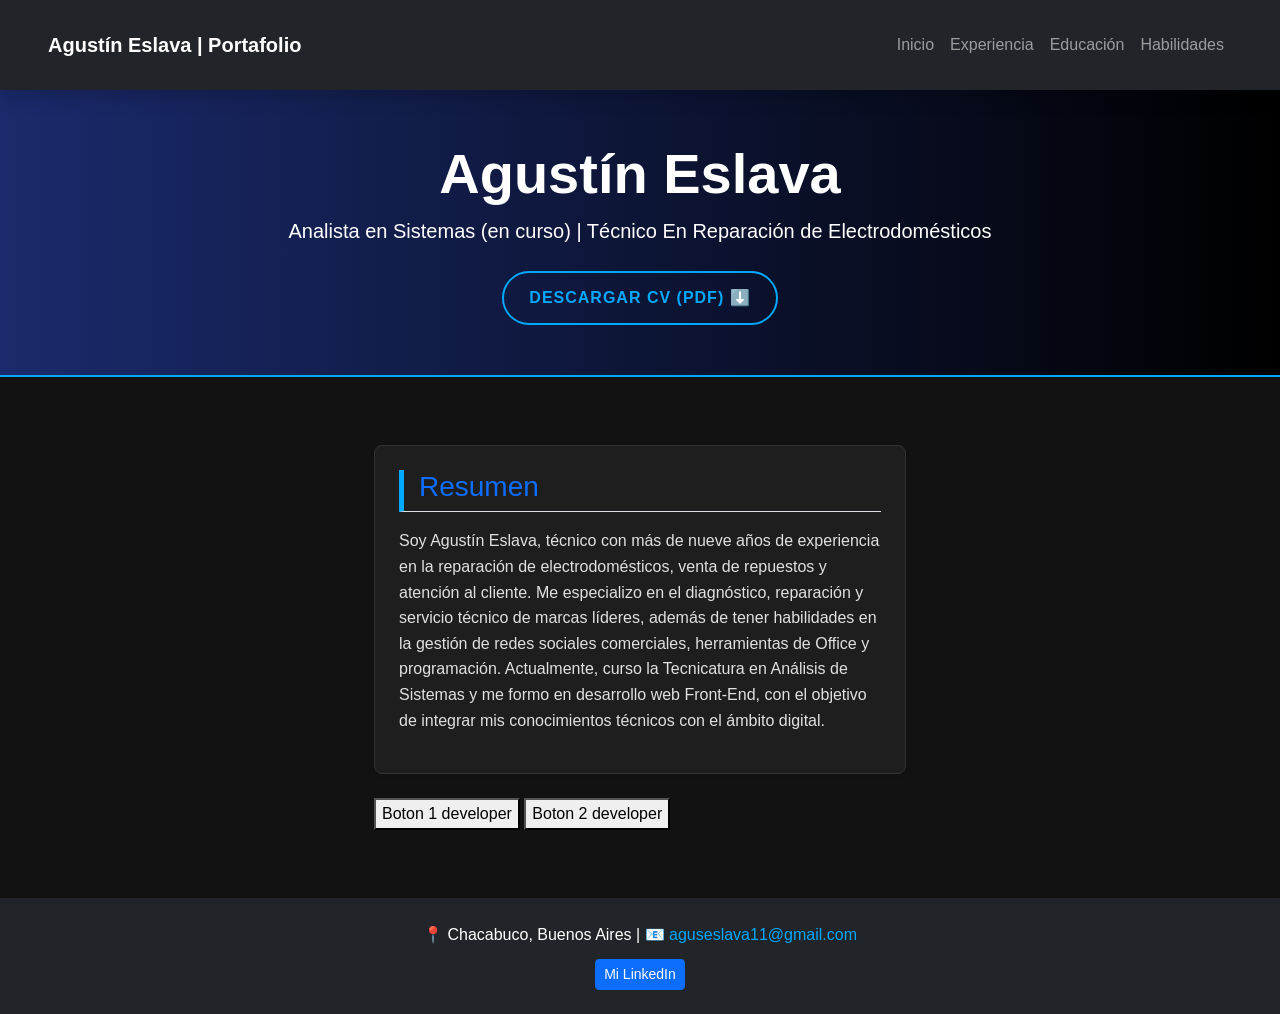
==== commit 8109080f: "agregado de boton" ====
--- a/index.html
+++ b/index.html
@@ -10,32 +10,29 @@
 <body>
     <nav class="navbar navbar-expand-lg navbar-dark bg-dark sticky-top shadow py-4">
         <div class="container-fluid px-5">
-            <a class="navbar-brand fw-bold" href="index.html">Agustín Eslava | Portafolio</a>
+        <a class="navbar-brand fw-bold" href="index.html">Agustín Eslava | Portafolio</a>
 
-            <button class="navbar-toggler" type="button" data-bs-toggle="collapse" data-bs-target="#navbarNav">
-                <span class="navbar-toggler-icon"></span>
-            </button>
+        <button class="navbar-toggler" type="button" data-bs-toggle="collapse" data-bs-target="#navbarNav">
+            <span class="navbar-toggler-icon"></span>
+        </button>
 
-            <div class="collapse navbar-collapse" id="navbarNav">
-                <ul class="navbar-nav ms-auto align-items-center">
-                    <li class="nav-item"><a class="nav-link" href="index.html" data-section="nav" data-value="inicio">Inicio</a></li>
-                    <li class="nav-item"><a class="nav-link" href="experiencia.html" data-section="nav" data-value="experiencia">Experiencia</a></li>
-                    <li class="nav-item"><a class="nav-link" href="educacion.html" data-section="nav" data-value="educacion">Educación</a></li>
-                    <li class="nav-item"><a class="nav-link" href="habilidades.html" data-section="nav" data-value="habilidades">Habilidades</a></li>
-                    <li class="nav-item ms-lg-3">
-                        <button id="btn-idioma" class="btn btn-outline-info btn-sm border-0">🇺🇸 English</button>
-                    </li>
-                </ul>
-            </div>
+        <div class="collapse navbar-collapse" id="navbarNav">
+            <ul class="navbar-nav ms-auto">
+                <li class="nav-item"><a class="nav-link" href="index.html">Inicio</a></li>
+                <li class="nav-item"><a class="nav-link" href="experiencia.html">Experiencia</a></li>
+                <li class="nav-item"><a class="nav-link" href="educacion.html">Educación</a></li>
+                <li class="nav-item"><a class="nav-link" href="habilidades.html">Habilidades</a></li>
+            </ul>
         </div>
-    </nav>
+    </div>
+</nav>
 
     <header>
         <h1 class="display-4 fw-bold">Agustín Eslava</h1>
-        <p class="lead" data-section="header" data-value="subtitulo">Analista en Sistemas (en curso) | Técnico En Reparación de Electrodomésticos</p>
+        <p class="lead">Analista en Sistemas (en curso) | Técnico En Reparación de Electrodomésticos</p>
         <div class="mt-4">
-            <a href="docs/CV_Agustin_Eslava.pdf" download="CV_Agustin_Eslava" class="btn-descarga" data-section="header" data-value="boton-cv">
-                Descargar CV (PDF) 📥
+            <a href="docs/CV_Agustin_Eslava.pdf" download="CV_Agustin_Eslava" class="btn-descarga">
+            Descargar CV (PDF) ⬇️
             </a>
         </div>
     </header>
@@ -43,31 +40,37 @@
     <div class="container my-5">
         <div class="row">
             <div class="col-lg-8 mx-auto">
+                
                 <section id="resumen" class=" p-4 shadow-sm rounded-3 mb-4">
-                    <h2 class="h3 text-primary border-bottom pb-2" data-section="resumen" data-value="titulo">Resumen</h2>
-                    <p class="mt-3" data-section="resumen" data-value="texto">
-                        Soy Agustín Eslava, técnico con más de nueve años de experiencia en la 
+                    <h2 class="h3 text-primary border-bottom pb-2">Resumen</h2>
+                    <p class="mt-3">
+                        Soy Agustín Eslava, técnico con más de nueve años de experiencia  en la 
                         reparación de electrodomésticos, venta de repuestos y atención al cliente. 
                         Me especializo en el diagnóstico, reparación y servicio técnico de marcas líderes, 
                         además de tener habilidades en la gestión de redes sociales comerciales, herramientas de Office y programación. 
-                        Actualmente, curso la Tecnicatura en Análisis de Sistemas y me formo en desarrollo web Front-End, 
+                        Actualmente, curso la Tecnicatura en Análisis de Sistemas  y me formo en desarrollo web Front-End, 
                         con el objetivo de integrar mis conocimientos técnicos con el ámbito digital.
                     </p>
                 </section>
+
+                <button>Boton 1 developer </button>
+                <button>Boton 2 developer </button>
+
+                
             </div>
         </div>
     </div>
 
+    
     <footer class="bg-dark text-white text-center py-4 mt-5">
-        <p class="mb-1">📍 Chacabuco, Buenos Aires | 📧 <a href="mailto:aguseslava11@gmail.com" class="text-info"> aguseslava11@gmail.com</a> </p>
+        <p class="mb-1">📍 Chacabuco, Buenos Aires | <a href="mailto:aguseslava11@gmail.com"> 📧 aguseslava11@gmail.com</a> </p>
         <p class="mb-0">
             <a href="https://www.linkedin.com/in/agustin-eslava-4a9761300/" target="_blank" rel="noopener" class="btn btn-primary btn-sm mt-2 text-white">
                 Mi LinkedIn 
             </a>
         </p>
     </footer>
-
     <script src="https://cdn.jsdelivr.net/npm/bootstrap@5.3.0/dist/js/bootstrap.bundle.min.js"></script>
-    <script src="idioma.js"></script>
 </body>
 </html>
+
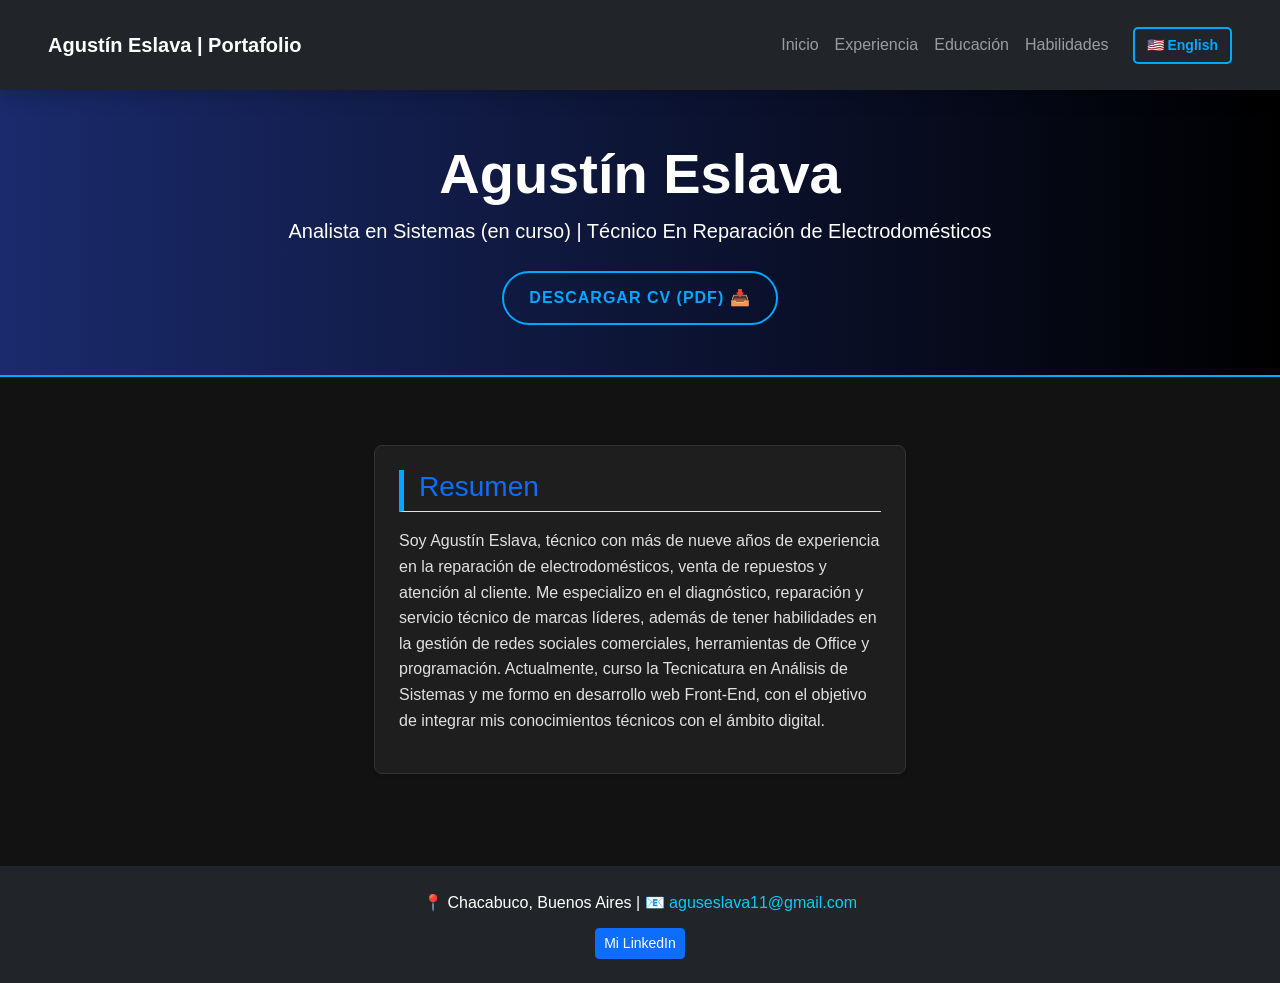
==== commit 320fcf7e: "Modificacion completa" ====
--- a/index.html
+++ b/index.html
@@ -10,29 +10,32 @@
 <body>
     <nav class="navbar navbar-expand-lg navbar-dark bg-dark sticky-top shadow py-4">
         <div class="container-fluid px-5">
-        <a class="navbar-brand fw-bold" href="index.html">Agustín Eslava | Portafolio</a>
+            <a class="navbar-brand fw-bold" href="index.html">Agustín Eslava | Portafolio</a>
 
-        <button class="navbar-toggler" type="button" data-bs-toggle="collapse" data-bs-target="#navbarNav">
-            <span class="navbar-toggler-icon"></span>
-        </button>
+            <button class="navbar-toggler" type="button" data-bs-toggle="collapse" data-bs-target="#navbarNav">
+                <span class="navbar-toggler-icon"></span>
+            </button>
 
-        <div class="collapse navbar-collapse" id="navbarNav">
-            <ul class="navbar-nav ms-auto">
-                <li class="nav-item"><a class="nav-link" href="index.html">Inicio</a></li>
-                <li class="nav-item"><a class="nav-link" href="experiencia.html">Experiencia</a></li>
-                <li class="nav-item"><a class="nav-link" href="educacion.html">Educación</a></li>
-                <li class="nav-item"><a class="nav-link" href="habilidades.html">Habilidades</a></li>
-            </ul>
+            <div class="collapse navbar-collapse" id="navbarNav">
+                <ul class="navbar-nav ms-auto align-items-center">
+                    <li class="nav-item"><a class="nav-link" href="index.html" data-section="nav" data-value="inicio">Inicio</a></li>
+                    <li class="nav-item"><a class="nav-link" href="experiencia.html" data-section="nav" data-value="experiencia">Experiencia</a></li>
+                    <li class="nav-item"><a class="nav-link" href="educacion.html" data-section="nav" data-value="educacion">Educación</a></li>
+                    <li class="nav-item"><a class="nav-link" href="habilidades.html" data-section="nav" data-value="habilidades">Habilidades</a></li>
+                    <li class="nav-item ms-lg-3">
+                        <button id="btn-idioma" class="btn btn-outline-info btn-sm border-0">🇺🇸 English</button>
+                    </li>
+                </ul>
+            </div>
         </div>
-    </div>
-</nav>
+    </nav>
 
     <header>
         <h1 class="display-4 fw-bold">Agustín Eslava</h1>
-        <p class="lead">Analista en Sistemas (en curso) | Técnico En Reparación de Electrodomésticos</p>
+        <p class="lead" data-section="header" data-value="subtitulo">Analista en Sistemas (en curso) | Técnico En Reparación de Electrodomésticos</p>
         <div class="mt-4">
-            <a href="docs/CV_Agustin_Eslava.pdf" download="CV_Agustin_Eslava" class="btn-descarga">
-            Descargar CV (PDF) ⬇️
+            <a href="docs/CV_Agustin_Eslava.pdf" download="CV_Agustin_Eslava" class="btn-descarga" data-section="header" data-value="boton-cv">
+                Descargar CV (PDF) 📥
             </a>
         </div>
     </header>
@@ -40,37 +43,31 @@
     <div class="container my-5">
         <div class="row">
             <div class="col-lg-8 mx-auto">
-                
                 <section id="resumen" class=" p-4 shadow-sm rounded-3 mb-4">
-                    <h2 class="h3 text-primary border-bottom pb-2">Resumen</h2>
-                    <p class="mt-3">
-                        Soy Agustín Eslava, técnico con más de nueve años de experiencia  en la 
+                    <h2 class="h3 text-primary border-bottom pb-2" data-section="resumen" data-value="titulo">Resumen</h2>
+                    <p class="mt-3" data-section="resumen" data-value="texto">
+                        Soy Agustín Eslava, técnico con más de nueve años de experiencia en la 
                         reparación de electrodomésticos, venta de repuestos y atención al cliente. 
                         Me especializo en el diagnóstico, reparación y servicio técnico de marcas líderes, 
                         además de tener habilidades en la gestión de redes sociales comerciales, herramientas de Office y programación. 
-                        Actualmente, curso la Tecnicatura en Análisis de Sistemas  y me formo en desarrollo web Front-End, 
+                        Actualmente, curso la Tecnicatura en Análisis de Sistemas y me formo en desarrollo web Front-End, 
                         con el objetivo de integrar mis conocimientos técnicos con el ámbito digital.
                     </p>
                 </section>
-
-                <button>Boton 1 developer </button>
-                <button>Boton 2 developer </button>
-
-                
             </div>
         </div>
     </div>
 
-    
     <footer class="bg-dark text-white text-center py-4 mt-5">
-        <p class="mb-1">📍 Chacabuco, Buenos Aires | <a href="mailto:aguseslava11@gmail.com"> 📧 aguseslava11@gmail.com</a> </p>
+        <p class="mb-1">📍 Chacabuco, Buenos Aires | 📧 <a href="mailto:aguseslava11@gmail.com" class="text-info"> aguseslava11@gmail.com</a> </p>
         <p class="mb-0">
             <a href="https://www.linkedin.com/in/agustin-eslava-4a9761300/" target="_blank" rel="noopener" class="btn btn-primary btn-sm mt-2 text-white">
                 Mi LinkedIn 
             </a>
         </p>
     </footer>
+
     <script src="https://cdn.jsdelivr.net/npm/bootstrap@5.3.0/dist/js/bootstrap.bundle.min.js"></script>
+    <script src="idioma.js"></script>
 </body>
-</html>
-
+</html>
--- a/style.css
+++ b/style.css
@@ -37,6 +37,7 @@
     border: 1px solid #333 !important; /* Borde sutil para separar del fondo */
 }
 
+/* Este es el cambio que pediste para el costado del recuadro */
 h2 {
     color: var(--primary) !important;
     border-left: 5px solid var(--primary) !important; /* La barra lateral azul */
@@ -44,6 +45,7 @@
     margin-top: 0;
 }
 
+/* Esto asegura que las cajas de habilidades usen el flexbox que definiste */
 .skills-grid {
     display: flex;
     flex-wrap: wrap;
@@ -53,7 +55,7 @@
 /* Estilo para habilidades blandas (con borde en vez de fondo sólido) */
 /* Estilo de los recuadros de colores (Técnicas) */
 .skills-grid span {
-    background-color: var(--primary) !important; /* El azul brillante */
+    background-color: var(--primary) !important; /* El azul brillante que definiste */
     color: #000000 !important; /* Texto negro para que resalte sobre el azul */
     padding: 10px 20px;
     border-radius: 6px;
@@ -70,6 +72,7 @@
     border: 2px solid var(--primary) !important;
 }
 
+/* Mejora para los títulos secundarios */
 /* Color para los subtítulos (Programación, Soporte, etc) */
 .text-secondary {
     color: #a0a0a0 !important;
@@ -83,7 +86,7 @@
 }
 
 .experience-list li {
-    background-color: rgba(255, 255, 255, 0.05); /* Un fondo para cada ítem */
+    background-color: rgba(255, 255, 255, 0.05); /* Un fondo muy sutil para cada ítem */
     margin-bottom: 10px;
     padding: 12px 15px;
     border-radius: 6px;
@@ -101,7 +104,7 @@
 }
 
 .educacion-item {
-    background: rgba(255, 255, 255, 0.03) !important; /* El fondo  */
+    background: rgba(255, 255, 255, 0.03) !important; /* El fondo sutil que tenías */
     border-left: 4px solid var(--primary); /* Un detalle visual para resaltar */
 }
 
@@ -163,9 +166,9 @@
 
 .btn-descarga:hover {
     background-color: var(--primary);
-    color: #121212 !important; /* El texto se pone oscuro al pasar el mouse */
+    color: #121212 !important; /* El texto se vuelve oscuro al pasar el mouse */
     box-shadow: 0 0 20px rgba(0, 168, 255, 0.4); /* Efecto de brillo azul */
-    transform: scale(1.05); /* Se agranda  un poquito */
+    transform: scale(1.05); /* Se agranda apenas un poquito */
 }
 
 .icon-skill {
@@ -178,33 +181,33 @@
     transition: transform 0.3s ease;
 }
 
-/* Efecto hover: el icono resalta cuando pasa el mouse por el span */
+/* Efecto hover: el icono resalta cuando pasas el mouse por el span */
 .skills-grid span:hover .icon-skill {
     transform: scale(1.4) rotate(-5deg);
 }
 
-/*  Efecto pasar el mouse por el botón de LinkedIn */
+/* Opcional: Efecto sutil al pasar el mouse por el botón de LinkedIn */
 .btn-primary:hover {
-    background-color: #ffffff !important; /* El fondo  blanco */
-    color: var(--primary) !important;      /* El texto  azul */
+    background-color: #ffffff !important; /* El fondo se vuelve blanco */
+    color: var(--primary) !important;      /* El texto se vuelve azul */
     border-color: #ffffff !important;
 }
-
-/* Estilo base para el enlace de Instagram en el título */
-.btn-instagram {
-    color: white; /* Color inicial blanco */
-    text-decoration: none;
-    padding: 5px 15px;
-    border: 2px solid transparent; /*  espacio para el borde */
-    border-radius: 6px;
+#btn-idioma {
+    background-color: transparent !important;
+    color: var(--primary) !important;
+    border: 2px solid var(--primary) !important;
+    border-radius: 5px; /* Para que coincida con el estilo de tus otros botones */
+    padding: 6px 12px;
+    font-weight: bold;
     transition: all 0.3s ease;
-    display: inline-block;
-}
-
-/* Efecto Hover  */
-.btn-instagram:hover {
-    background-color: #ffffff !important; /* Fondo blanco */
-    color: var(--primary) !important;      /* Texto azul brillante */
-    border-color: #ffffff !important;    /* Borde blanco */
-    transform: translateY(-2px);         /* Pequeño salto hacia arriba */
-}+    display: flex;
+    align-items: center;
+    gap: 8px;
+}
+
+#btn-idioma:hover {
+    background-color: #ffffff !important; /* Fondo blanco como pediste para LinkedIn */
+    color: var(--primary) !important;      /* Letras en azul/celeste */
+    border-color: #ffffff !important;
+    transform: scale(1.05);
+}
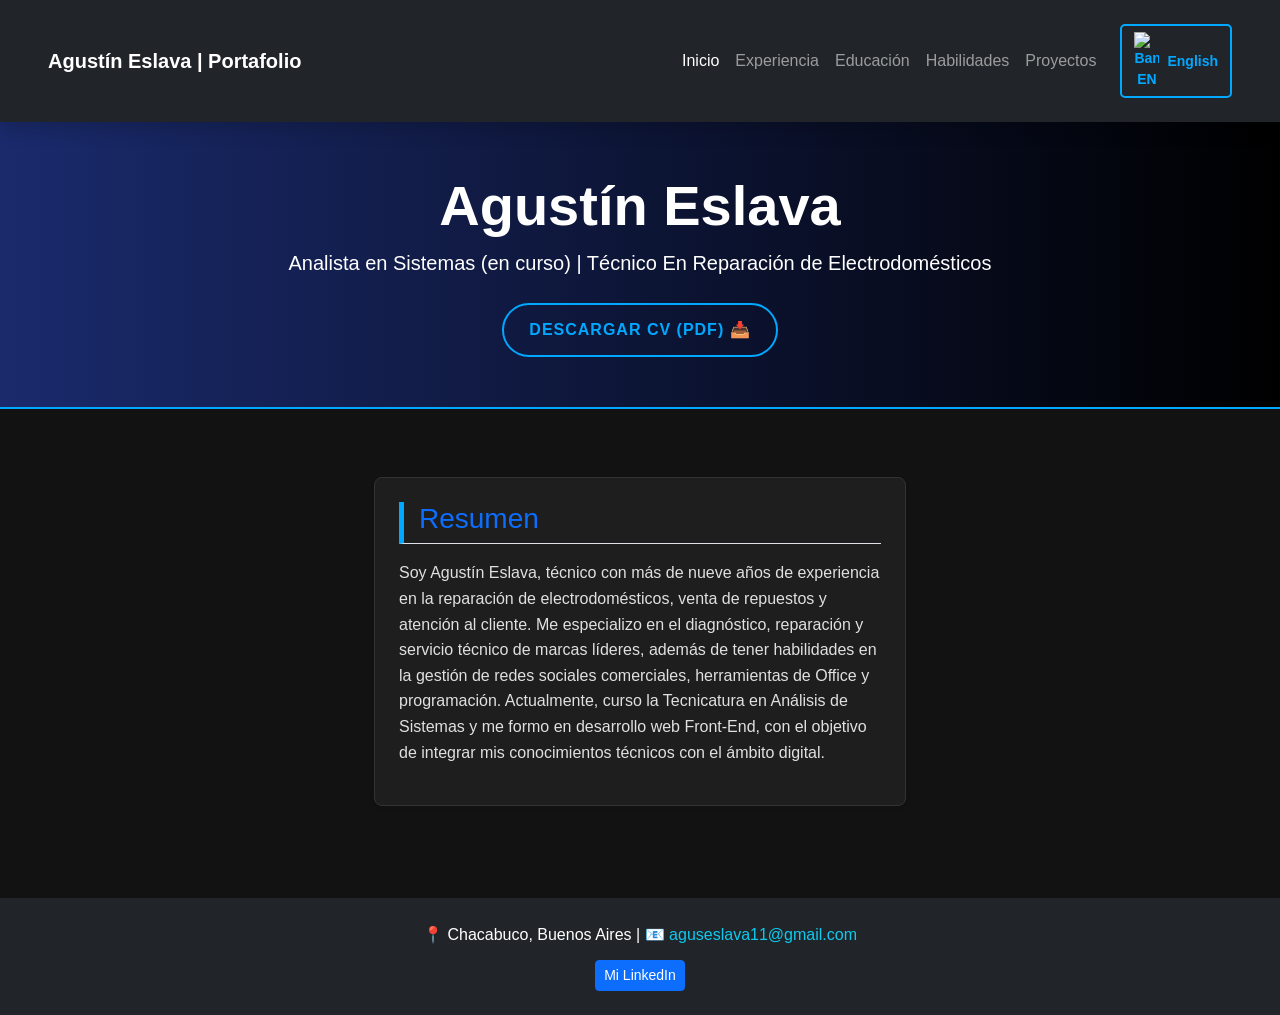
==== commit 418d5fe8: "Se agrego contenido a portafolio" ====
--- a/index.html
+++ b/index.html
@@ -18,12 +18,13 @@
 
             <div class="collapse navbar-collapse" id="navbarNav">
                 <ul class="navbar-nav ms-auto align-items-center">
-                    <li class="nav-item"><a class="nav-link" href="index.html" data-section="nav" data-value="inicio">Inicio</a></li>
+                    <li class="nav-item"><a class="nav-link active" href="index.html" data-section="nav" data-value="inicio">Inicio</a></li>
                     <li class="nav-item"><a class="nav-link" href="experiencia.html" data-section="nav" data-value="experiencia">Experiencia</a></li>
                     <li class="nav-item"><a class="nav-link" href="educacion.html" data-section="nav" data-value="educacion">Educación</a></li>
                     <li class="nav-item"><a class="nav-link" href="habilidades.html" data-section="nav" data-value="habilidades">Habilidades</a></li>
+                    <li class="nav-item"><a class="nav-link" href="proyectos.html" data-section="nav" data-value="proyectos">Proyectos</a></li>
                     <li class="nav-item ms-lg-3">
-                        <button id="btn-idioma" class="btn btn-outline-info btn-sm border-0">🇺🇸 English</button>
+                        <button id="btn-idioma" class="btn btn-outline-info btn-sm border-0 d-flex align-items-center gap-2"></button>
                     </li>
                 </ul>
             </div>
--- a/style.css
+++ b/style.css
@@ -34,50 +34,45 @@
     margin-bottom: 25px;
     border-radius: 8px;
     box-shadow: 0 4px 10px rgba(0,0,0,0.5) !important;
-    border: 1px solid #333 !important; /* Borde sutil para separar del fondo */
-}
-
-/* Este es el cambio que pediste para el costado del recuadro */
+    border: 1px solid #333 !important; 
+}
+
+
 h2 {
     color: var(--primary) !important;
-    border-left: 5px solid var(--primary) !important; /* La barra lateral azul */
+    border-left: 5px solid var(--primary) !important; 
     padding-left: 15px;
     margin-top: 0;
 }
 
-/* Esto asegura que las cajas de habilidades usen el flexbox que definiste */
+
 .skills-grid {
     display: flex;
     flex-wrap: wrap;
     gap: 15px;
 }
 
-/* Estilo para habilidades blandas (con borde en vez de fondo sólido) */
+/* Estilo para habilidades blandas  */
 /* Estilo de los recuadros de colores (Técnicas) */
 .skills-grid span {
-    background-color: var(--primary) !important; /* El azul brillante que definiste */
-    color: #000000 !important; /* Texto negro para que resalte sobre el azul */
+    background-color: var(--primary) !important; 
+    color: #000000 !important; 
     padding: 10px 20px;
     border-radius: 6px;
     font-weight: bold;
     font-size: 0.95rem;
     display: inline-block;
-    transition: transform 0.2s; /* Efecto visual al pasar el mouse */
-}
-
-/* Estilo específico para las Habilidades Blandas (Solo borde, sin fondo sólido) */
+    transition: transform 0.2s; /
+}
+
+/* Estilo específico para las Habilidades Blandas ) */
 .skills-grid span.soft-skill {
     background-color: transparent !important;
     color: var(--primary) !important;
     border: 2px solid var(--primary) !important;
 }
 
-/* Mejora para los títulos secundarios */
-/* Color para los subtítulos (Programación, Soporte, etc) */
-.text-secondary {
-    color: #a0a0a0 !important;
-    font-weight: 300;
-}
+
 
 /* Estilo para la lista de experiencia */
 .experience-list {
@@ -86,11 +81,11 @@
 }
 
 .experience-list li {
-    background-color: rgba(255, 255, 255, 0.05); /* Un fondo muy sutil para cada ítem */
+    background-color: rgba(255, 255, 255, 0.05); 
     margin-bottom: 10px;
     padding: 12px 15px;
     border-radius: 6px;
-    border-left: 3px solid var(--primary); /* Una línea azul a la izquierda */
+    border-left: 3px solid var(--primary); 
     color: var(--text-color);
 }
 
@@ -98,22 +93,22 @@
     margin-right: 10px;
 }
 
-/* Para que los títulos de las empresas resalten */
+
 h3.fw-bold {
     letter-spacing: 0.5px;
 }
 
 .educacion-item {
-    background: rgba(255, 255, 255, 0.03) !important; /* El fondo sutil que tenías */
-    border-left: 4px solid var(--primary); /* Un detalle visual para resaltar */
+    background: rgba(255, 255, 255, 0.03) !important; 
+    border-left: 4px solid var(--primary); 
 }
 
 .educacion-item h3 {
-    color: #ffffff !important; /* Forzamos el blanco para el título */
+    color: #ffffff !important; 
 }
 
 .educacion-item p {
-    color: #b0b0b0 !important; /* El gris secundario */
+    color: #b0b0b0 !important; 
     margin-bottom: 0;
 }
 
@@ -145,7 +140,7 @@
     text-decoration: none;
 }
 
-/* Suavizar el scroll al usar la Navbar */
+
 html {
     scroll-behavior: smooth;
 }
@@ -156,7 +151,7 @@
     background-color: transparent;
     color: var(--primary) !important;
     border: 2px solid var(--primary);
-    border-radius: 30px; /* Bordes redondeados modernos */
+    border-radius: 30px; 
     text-decoration: none;
     font-weight: bold;
     transition: all 0.3s ease;
@@ -166,37 +161,37 @@
 
 .btn-descarga:hover {
     background-color: var(--primary);
-    color: #121212 !important; /* El texto se vuelve oscuro al pasar el mouse */
-    box-shadow: 0 0 20px rgba(0, 168, 255, 0.4); /* Efecto de brillo azul */
-    transform: scale(1.05); /* Se agranda apenas un poquito */
+    color: #121212 !important; 
+    box-shadow: 0 0 20px rgba(0, 168, 255, 0.4); 
+    transform: scale(1.05); 
 }
 
 .icon-skill {
-    width: 24px;         /* Tamaño del icono */
-    height: 24px;        /* Mantiene la proporción */
-    object-fit: contain; /* Asegura que la imagen no se deforme */
-    margin-right: 8px;   /* Espacio entre el icono y el texto */
-    vertical-align: middle; /* Alinea el icono al centro del texto */
-    filter: drop-shadow(0 0 2px rgba(0,0,0,0.5)); /* Les da un poquito de profundidad */
+    width: 24px;         
+    height: 24px;        
+    object-fit: contain; 
+    margin-right: 8px;   
+    vertical-align: middle; 
+    filter: drop-shadow(0 0 2px rgba(0,0,0,0.5)); 
     transition: transform 0.3s ease;
 }
 
-/* Efecto hover: el icono resalta cuando pasas el mouse por el span */
+/* Efecto hover */
 .skills-grid span:hover .icon-skill {
     transform: scale(1.4) rotate(-5deg);
 }
 
-/* Opcional: Efecto sutil al pasar el mouse por el botón de LinkedIn */
+/*  Efecto  al pasar el mouse por el botón de LinkedIn */
 .btn-primary:hover {
-    background-color: #ffffff !important; /* El fondo se vuelve blanco */
-    color: var(--primary) !important;      /* El texto se vuelve azul */
+    background-color: #ffffff !important; 
+    color: var(--primary) !important;      
     border-color: #ffffff !important;
 }
 #btn-idioma {
     background-color: transparent !important;
     color: var(--primary) !important;
     border: 2px solid var(--primary) !important;
-    border-radius: 5px; /* Para que coincida con el estilo de tus otros botones */
+    border-radius: 5px; 
     padding: 6px 12px;
     font-weight: bold;
     transition: all 0.3s ease;
@@ -206,8 +201,62 @@
 }
 
 #btn-idioma:hover {
-    background-color: #ffffff !important; /* Fondo blanco como pediste para LinkedIn */
-    color: var(--primary) !important;      /* Letras en azul/celeste */
+    background-color: #ffffff !important; 
+    color: var(--primary) !important;      
     border-color: #ffffff !important;
     transform: scale(1.05);
 }
+
+/* Estilo base para el enlace de Instagram en el título */
+.btn-instagram {
+    color: white; /* Color inicial blanco */
+    text-decoration: none;
+    padding: 5px 15px;
+    border: 2px solid transparent; /*  espacio para el borde */
+    border-radius: 6px;
+    transition: all 0.3s ease;
+    display: inline-block;
+}
+
+/* Efecto Hover  */
+.btn-instagram:hover {
+    background-color: #ffffff !important; /* Fondo blanco */
+    color: var(--primary) !important;      /* Texto azul brillante */
+    border-color: #ffffff !important;    /* Borde blanco */
+    transform: translateY(-2px);         /* Pequeño salto hacia arriba */
+}
+
+/* Tarjeta de proyectos*/
+.card-proyecto{
+    background-color: var(--card-bg);
+    border: 1px solid #333;
+    transition: all 0.3s ease;
+    overflow: hidden;
+}
+
+.card-proyecto:hover{
+    transform: translateY(-10px);
+    border-color:var(--primary);
+    box-shadow: 0 10px 20px rgba(0, 168, 255, 0.2);
+}
+
+.card-proyecto .card-img-top{
+    height: 180px;
+    object-fit: cover;
+}
+
+.card-proyecto .card-title{
+    color:var(--primary);
+    font-weight: bold;
+}
+
+.badge-tech{
+    background-color: rgba(0, 168, 255, 0.1);
+    color: var(--primary);
+    border-radius: 4px;
+    border: 1px solid var(--primary);
+    padding: 3px 8px;
+    font-size: 0.7rem;
+    margin-right: 5px;
+    font-weight: bold;
+}
